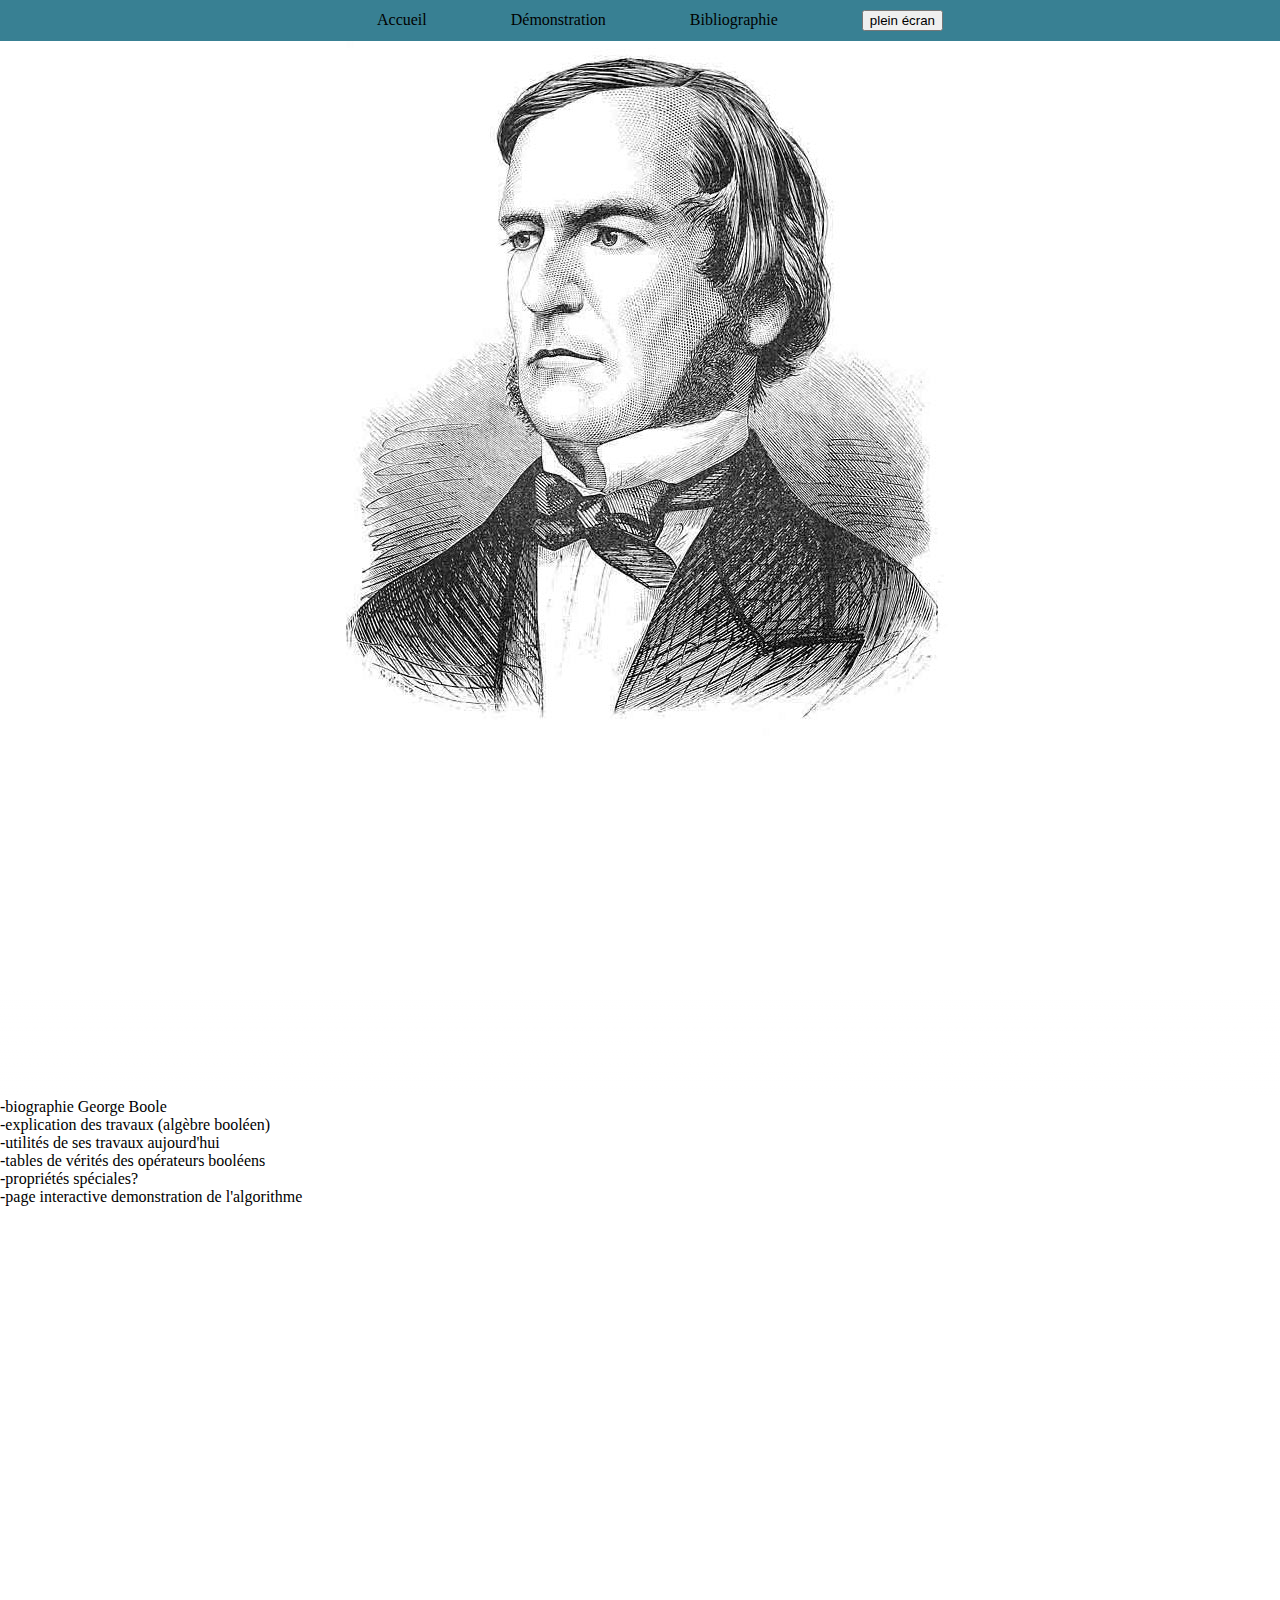
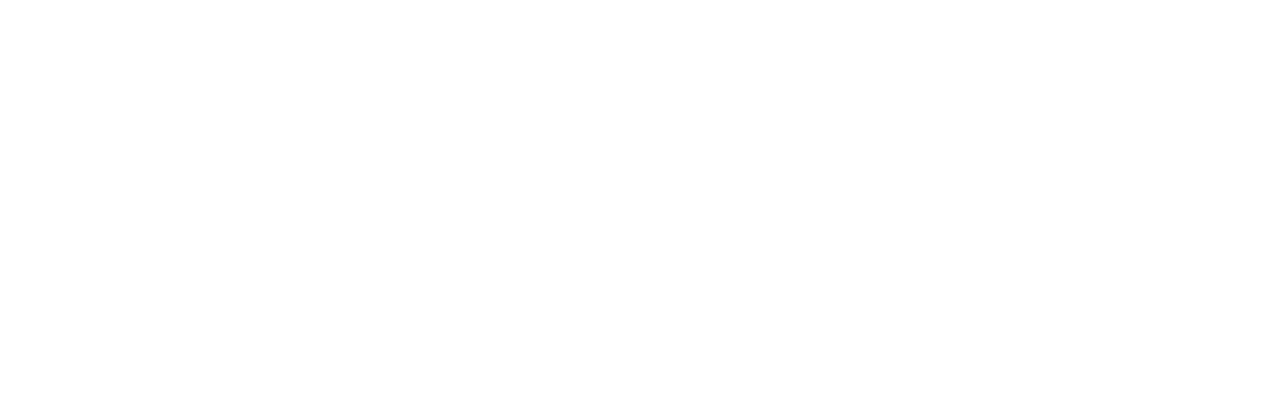
==== index.html @ 692545b5 "travail sur la page d'acceuil" ====
<!DOCTYPE html>
<html>
  <head>
    <link href="style.css" rel=stylesheet>
    <type="text/css">
    <meta charset="utf-8" />
    <title>George Boole</title>
  </head>
  
  <body>
    <div id="fige">
      <header>
        <nav>
          <ul>
            <li>Accueil</li>
            <li>Démonstration</li>
            <li>Bibliographie</li>
            <li><input type="button" onClick="fullscreen()" value="plein écran"> </li>
          </ul>
        </nav>
      </header>
    </div>
    <div id="bandeau">
      <img src="images/GB.jpg"></img>
      George Boole
    </div>
    <div id="defile">
      <div>
        </br></br></br></br></br></br></br></br>
      </div>
      <div>
        <br><br><br><br><br><br><br><br><br><br><br><br><br><br><br><br><br><br><br><br><br><br><br><br><br><br><br><br><br><br><br><br><br><br><br><br><br><br><br><br><br><br><br><br><br><br>
        <div id="degrade">
          <br><br><br><br><br><br>
        </div>
        <div id="contenue">
          -biographie George Boole
        <br>-explication des travaux (algèbre booléen) 
        <br>-utilités de ses travaux aujourd'hui
        <br>-tables de vérités des opérateurs booléens
        <br>-propriétés spéciales?
        <br>-page interactive demonstration de l'algorithme
          <br><br><br><br><br><br><br><br><br><br><br><br><br><br><br><br><br><br><br><br><br><br><br><br><br><br><br><br><br><br><br><br><br><br><br><br><br><br><br><br><br><br><br><br><br><br>
        </div
      </div>
      
    </div>
  </body>
</html>
---- style.css ----
body {
  margin: 0px;
}

#fige {
  position: fixed;
  left: 0;
  right: 0; 
  z-index: 3;
}

#defile {
  position: relative;
  z-index: 2;
  display: block;
}

#contenue {
  background-color: white;
}

#degrade {
  background: linear-gradient(rgba(255, 255, 255, 0), white);
}

nav {
  padding: 10px 0px 10px 0px;
  background-color: #388093;
  position: relative;
  z-index: 3;
}

nav ul {
  list-style: none;
  text-align: center;
  margin: 0px;
}

nav ul li{
  display: inline-block;
  padding: 0px 40px 0px 40px;
}

#bandeau img {
  left: 0;
  right: 0;
  position: fixed;
  display: block;
  width: 1200px;
  margin: 40px auto 0px auto;
}
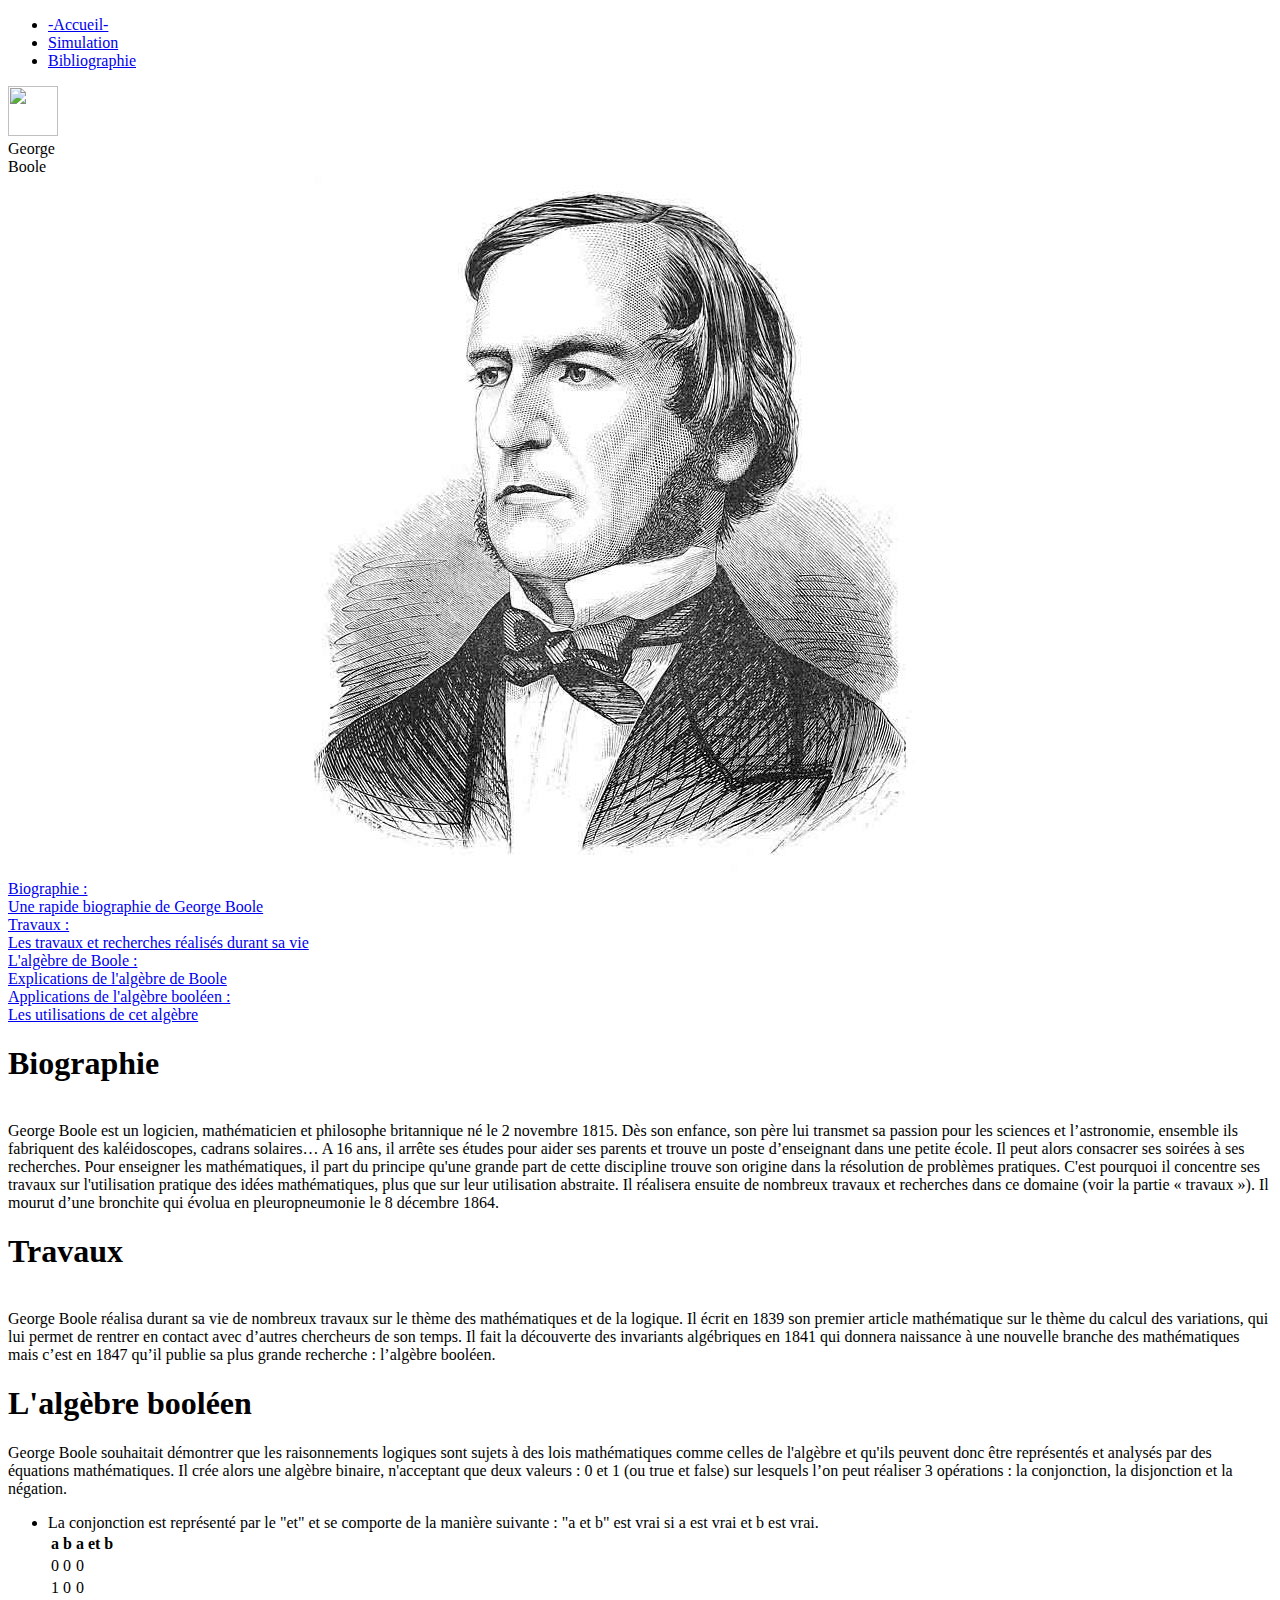
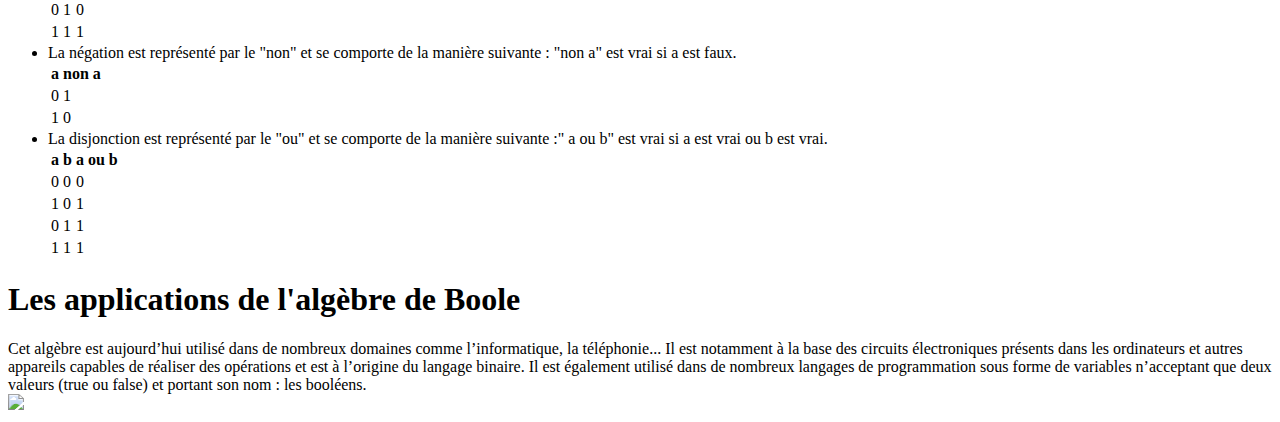
==== commit ce823d58: "typo" ====
--- a/index.html
+++ b/index.html
@@ -1,8 +1,8 @@
 <!DOCTYPE html>
 <html>
   <head>
-    <link href="style.css" rel=stylesheet>
-    <type="text/css">
+    <link href="styles/general.css" rel=stylesheet type="text/css">
+    <link href="styles/index.css" rel=stylesheet type="text/css">
     <meta charset="utf-8" />
     <title>George Boole</title>
   </head>
@@ -12,38 +12,157 @@
       <header>
         <nav>
           <ul>
-            <li>Accueil</li>
-            <li>Démonstration</li>
-            <li>Bibliographie</li>
-            <li><input type="button" onClick="fullscreen()" value="plein écran"> </li>
+            <li><a href="index.html">-Accueil-</a></li>
+            <li><a href="simulation.html">Simulation</a></li>
+            <li><a href="bibliographie.html">Bibliographie</a></li>
           </ul>
         </nav>
       </header>
+      <div id="boutonhautpage">
+      <img src="images/flechehautdepage.png" width="50" height="50">
+      </div>
     </div>
-    <div id="bandeau">
-      <img src="images/GB.jpg"></img>
-      George Boole
+    <div id="fond">
+      <div id="george">George</div>
+      <div id="boole">Boole</div>
+      <img src="images/GB.jpg">
+      <a href="#ancre-biographie">
+        <div class="raccourci" id="biographie-racourci">
+        Biographie : <br>
+        Une rapide biographie de George Boole
+        </div>
+      </a>
+      <a href="#ancre-travaux">
+        <div class="raccourci" id="travaux-racourci">
+        Travaux : <br>
+        Les travaux et recherches réalisés durant sa vie
+        </div>
+      </a>
+      <a href="#ancre-alg-bool">
+        <div class="raccourci" id="alg-bool-racourci">
+        L'algèbre de Boole : <br>
+        Explications de l'algèbre de Boole
+        </div>
+      </a>
+      <a href="#ancre-applications">
+        <div class="raccourci" id="applications-racourci">
+        Applications de l'algèbre booléen : <br>
+        Les utilisations de cet algèbre
+        </div>
+      </a>
+      <div class="raccourci"></div>
     </div>
+    <div id="vide"></div>
     <div id="defile">
-      <div>
-        </br></br></br></br></br></br></br></br>
+      <div id="degrade"></div>
+      <div id="contenue">
+        <div id="dessus"> 
+          <div id="biographie">
+            <div id="ancre-biographie"></div>
+            <h1>Biographie</h1><br>
+            George Boole est un logicien, mathématicien et philosophe britannique né le 2 novembre 1815. Dès  son enfance, son père lui transmet sa passion pour les sciences et l’astronomie, ensemble ils fabriquent des kaléidoscopes, cadrans solaires… A 16 ans, il arrête ses études pour aider ses parents et trouve un poste d’enseignant dans une petite école. Il peut alors consacrer ses soirées à ses recherches. Pour enseigner les mathématiques, il part du principe qu'une grande part de cette discipline trouve son origine dans la résolution de problèmes pratiques. C'est pourquoi il concentre ses travaux sur l'utilisation pratique des idées mathématiques, plus que sur leur utilisation abstraite. Il réalisera ensuite de nombreux travaux et recherches dans ce domaine (voir la partie « travaux »). Il mourut d’une bronchite qui évolua en pleuropneumonie le 8 décembre 1864.
+          </div>
+          <div id="travaux">
+            <div id="ancre-travaux"></div>
+            <h1>Travaux</h1><br>
+            George Boole réalisa durant sa vie de nombreux travaux sur le thème des mathématiques et de la logique.
+Il écrit en 1839 son premier article mathématique sur le thème du calcul des variations, qui lui permet de rentrer en contact avec d’autres chercheurs de son temps. Il fait la découverte des invariants algébriques en 1841 qui donnera naissance à une nouvelle branche des mathématiques mais c’est en 1847 qu’il publie sa plus grande recherche : l’algèbre booléen.
+          </div>
+          <div id="alg-bool">
+            <div id="ancre-alg-bool"></div>
+            <h1>L'algèbre booléen</h1>
+            George Boole souhaitait démontrer que les raisonnements logiques sont sujets à des lois mathématiques comme celles de l'algèbre et qu'ils peuvent donc être représentés et analysés par des équations mathématiques. Il crée alors une algèbre binaire, n'acceptant que deux valeurs : 0 et 1 (ou true et false) sur lesquels l’on peut réaliser 3 opérations : la conjonction, la disjonction et la négation.
+            <ul>
+              <li>
+                La conjonction est représenté par le "et" et se comporte de la manière suivante : "a et b" est vrai si a est vrai et b est vrai. <br>
+                <table>
+                  <tr>
+                    <th>a</th>
+                    <th>b</th>
+                    <th>a et b</th>
+                  </tr>
+                  <tr>
+                    <td>0</td>
+                    <td>0</td>
+                    <td>0</td>
+                  </tr>
+                  <tr>
+                    <td>1</td>
+                    <td>0</td>
+                    <td>0</td>
+                  </tr>
+                  <tr>
+                    <td>0</td>
+                    <td>1</td>
+                    <td>0</td>
+                  </tr>
+                  <tr>
+                    <td>1</td>
+                    <td>1</td>
+                    <td>1</td>
+                  </tr>
+                </table>
+              </li>
+              <li>
+                La négation est représenté par le "non" et se comporte de la manière suivante : "non a" est vrai si a est faux. <br>
+                <table>
+                  <tr>
+                    <th>a</th>
+                    <th>non a</th>
+                  </tr>
+                  <tr>
+                    <td>0</td>
+                    <td>1</td>
+                  </tr>
+                  <tr>
+                    <td>1</td>
+                    <td>0</td>
+                  </tr>
+                </table>
+              </li>
+              <li>
+                La disjonction est représenté par le "ou" et se comporte de la manière suivante :" a ou b" est vrai si a est vrai ou b est vrai. <br>
+                <table>
+                  <tr>
+                    <th>a</th>
+                    <th>b</th>
+                    <th>a ou b</th>
+                  </tr>
+                  <tr>
+                    <td>0</td>
+                    <td>0</td>
+                    <td>0</td>
+                  </tr>
+                  <tr>
+                    <td>1</td>
+                    <td>0</td>
+                    <td>1</td>
+                  </tr>
+                  <tr>
+                    <td>0</td>
+                    <td>1</td>
+                    <td>1</td>
+                  </tr>
+                  <tr>
+                    <td>1</td>
+                    <td>1</td>
+                    <td>1</td>
+                  </tr>
+                </table>
+              </li>
+            </ul>
+          </div>
+          <div id="applications">
+            <div id="ancre-applications"></div>
+              <h1>Les applications de l'algèbre de Boole</h1>
+              Cet algèbre est aujourd’hui utilisé dans de nombreux domaines comme l’informatique, la téléphonie... Il est notamment à la base des circuits électroniques présents dans les ordinateurs et autres appareils capables de réaliser des opérations et est à l’origine du langage binaire. Il est également utilisé dans de nombreux langages de programmation sous forme de variables n’acceptant que deux valeurs (true ou false) et portant son nom : les booléens.
+          </div>
+        </div>
+        <div id="trou">
+           <img src="images/cadre.png" id="cadre">
+        </div>
       </div>
-      <div>
-        <br><br><br><br><br><br><br><br><br><br><br><br><br><br><br><br><br><br><br><br><br><br><br><br><br><br><br><br><br><br><br><br><br><br><br><br><br><br><br><br><br><br><br><br><br><br>
-        <div id="degrade">
-          <br><br><br><br><br><br>
-        </div>
-        <div id="contenue">
-          -biographie George Boole
-        <br>-explication des travaux (algèbre booléen) 
-        <br>-utilités de ses travaux aujourd'hui
-        <br>-tables de vérités des opérateurs booléens
-        <br>-propriétés spéciales?
-        <br>-page interactive demonstration de l'algorithme
-          <br><br><br><br><br><br><br><br><br><br><br><br><br><br><br><br><br><br><br><br><br><br><br><br><br><br><br><br><br><br><br><br><br><br><br><br><br><br><br><br><br><br><br><br><br><br>
-        </div
-      </div>
-      
     </div>
+    <script src="scripts/index.js"> </script>
   </body>
 </html>